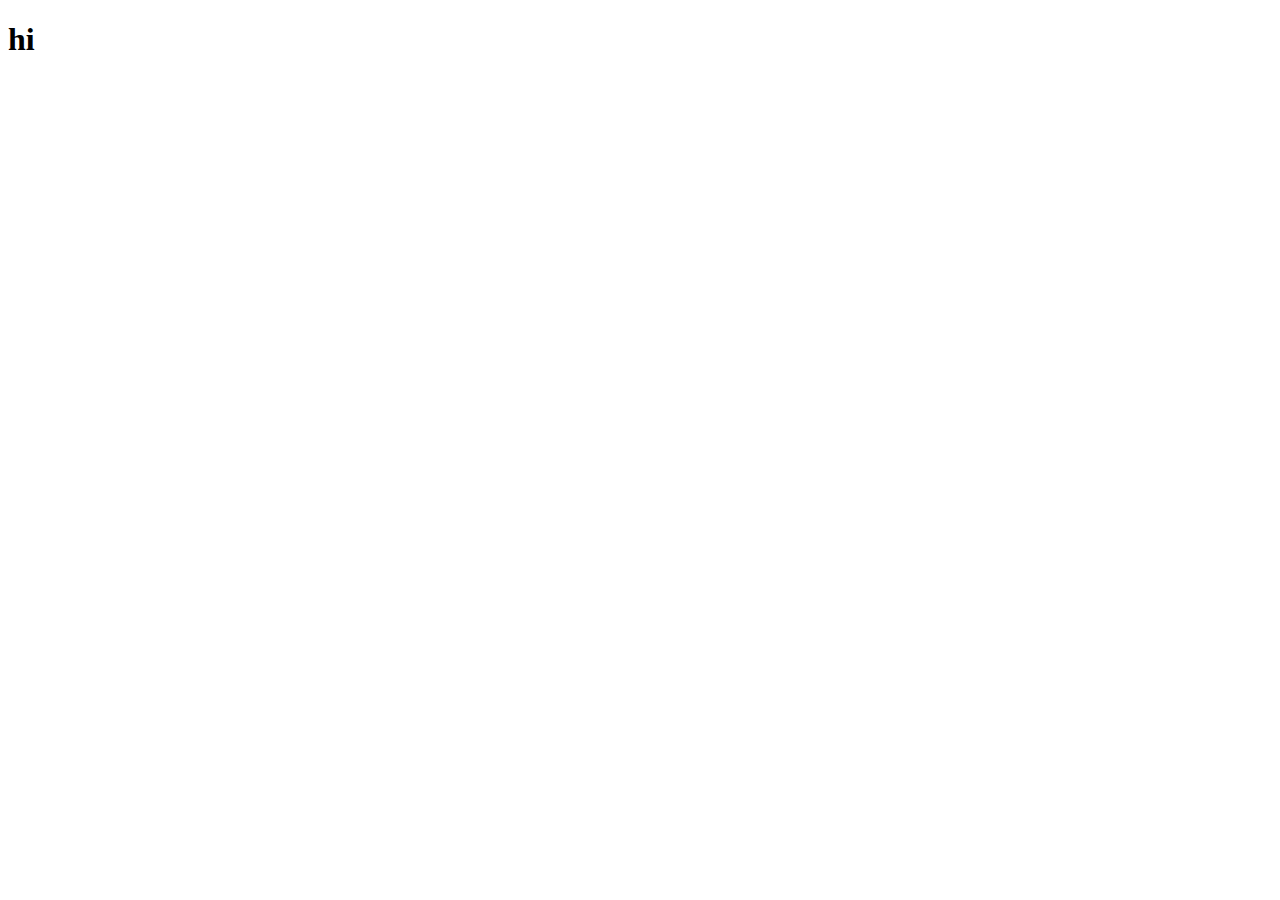
==== index.html @ 35121a86 "Create index.html" ====
<!DOCTYPE html>
<html lang="en">
<head>
    <meta charset="UTF-8">
    <meta name="viewport" content="width=device-width, initial-scale=1.0">
    <title>Document</title>
</head>
<body>
    <h1>hi</h1>
</body>
</html>
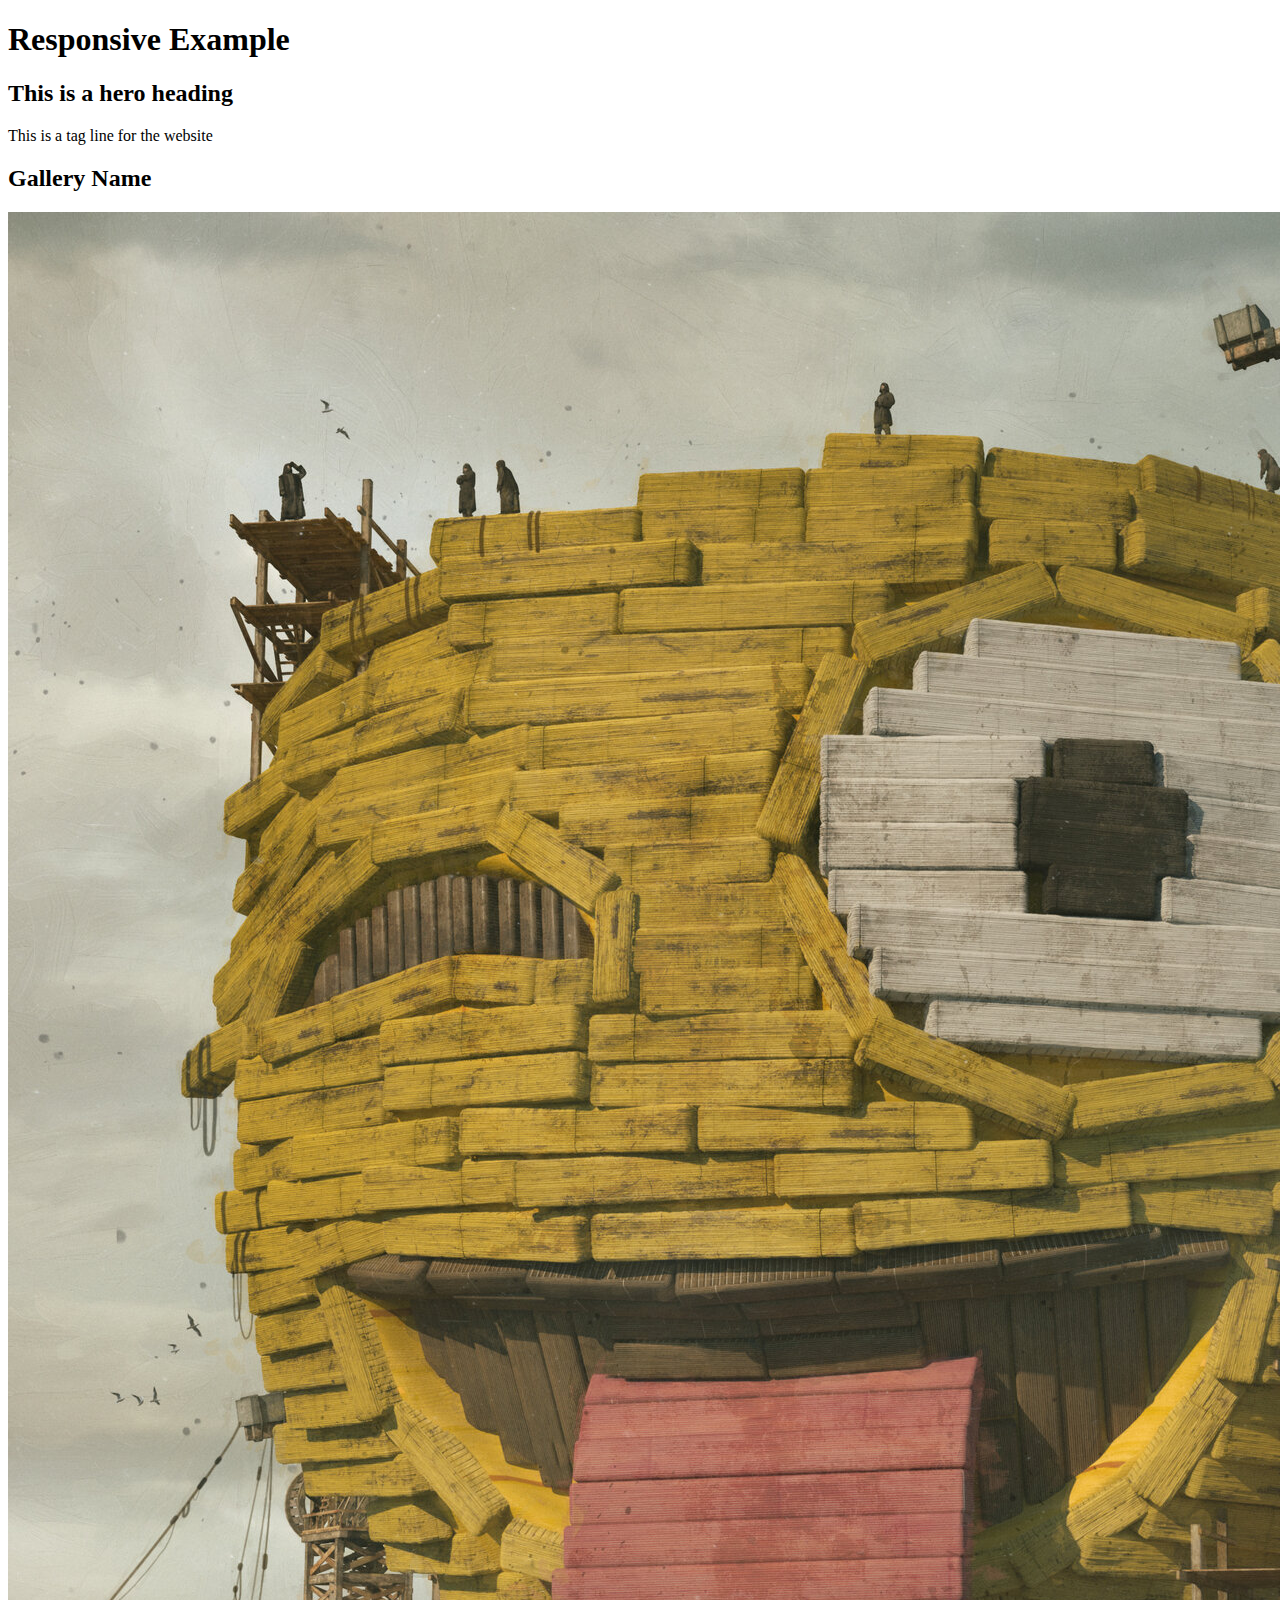
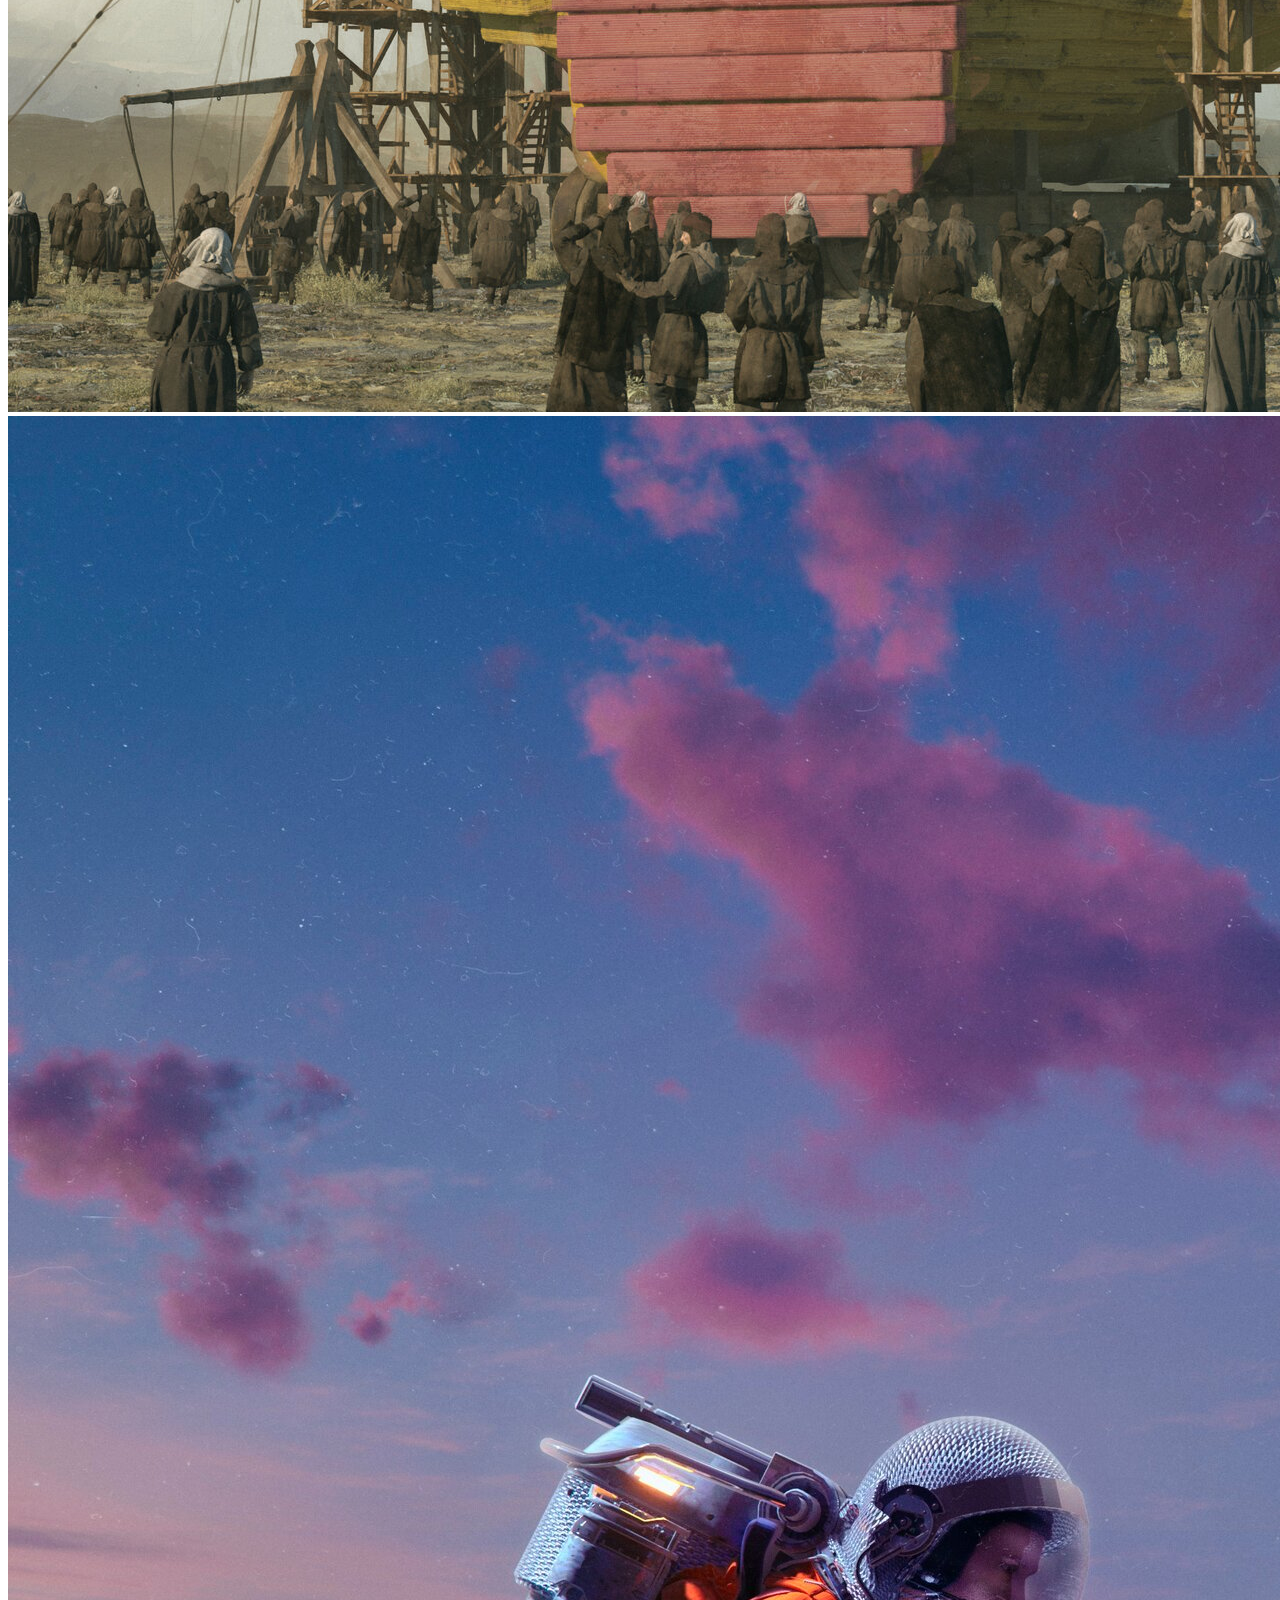
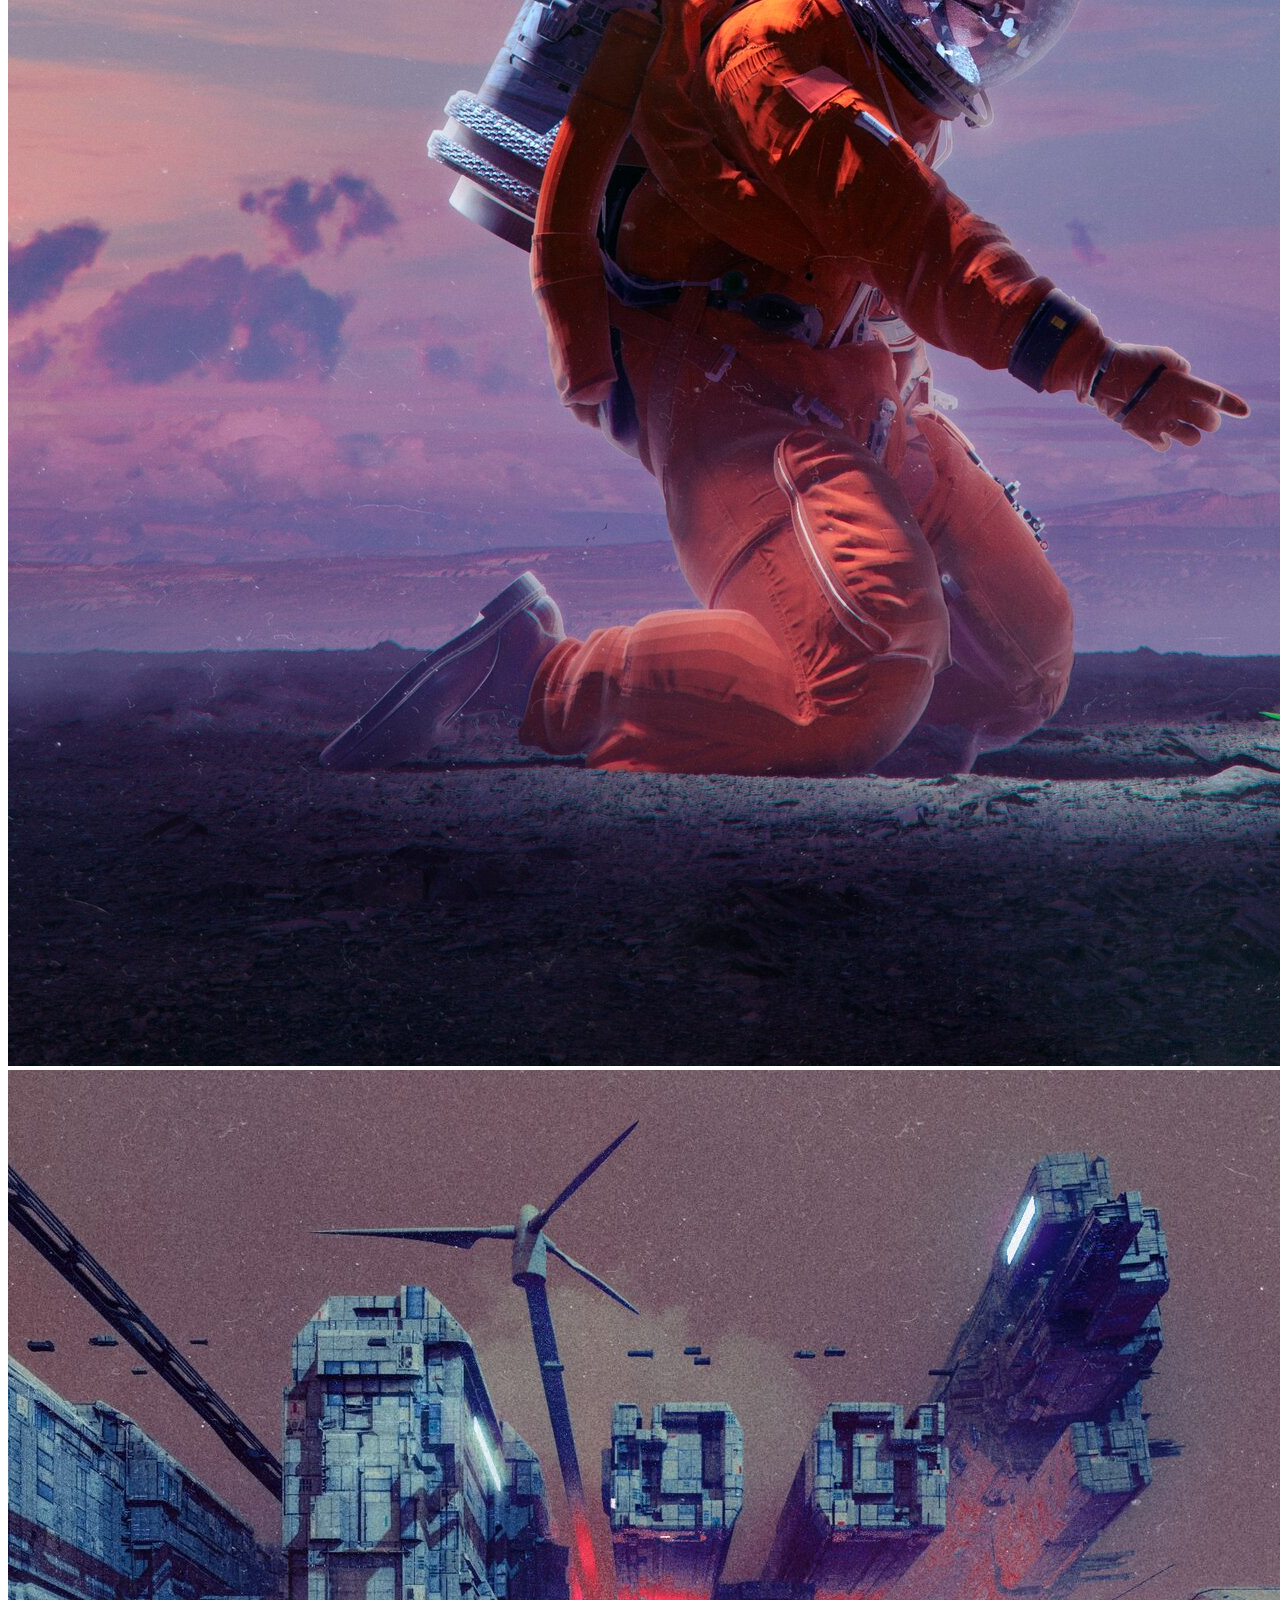
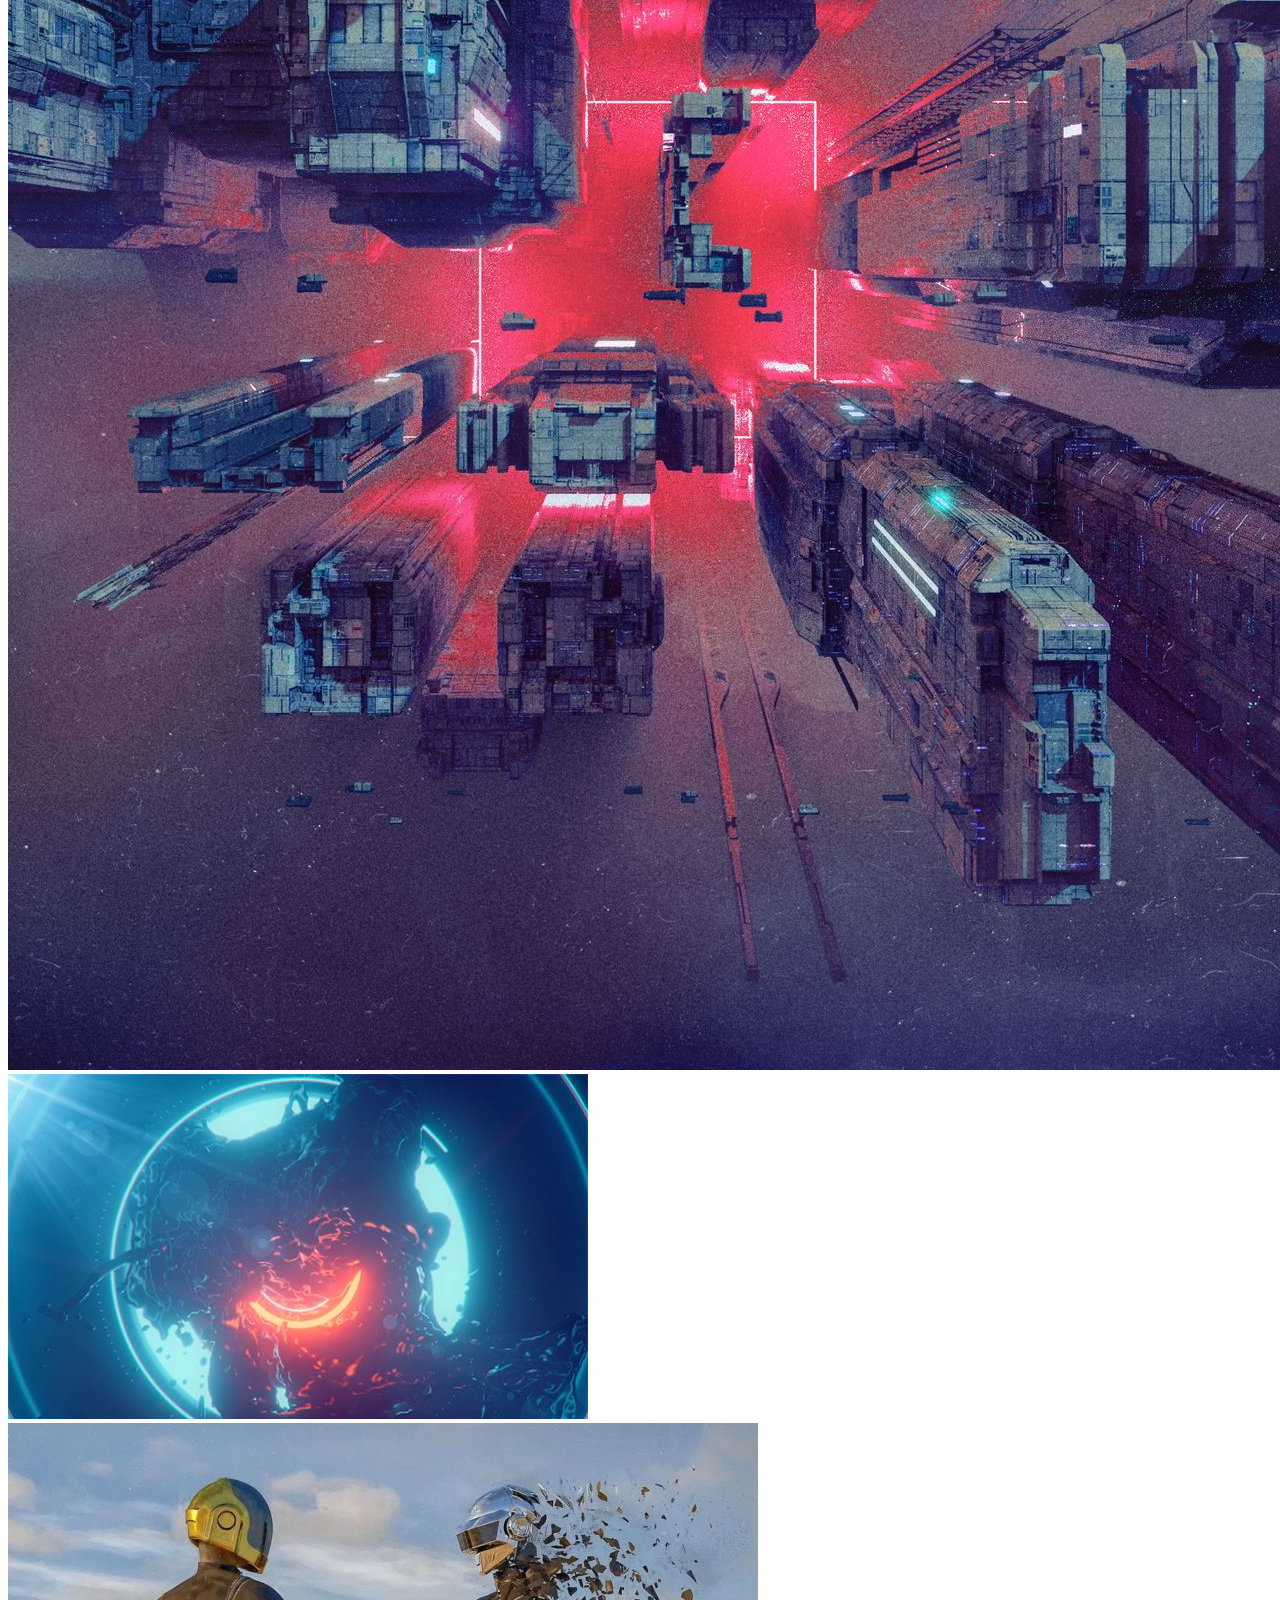
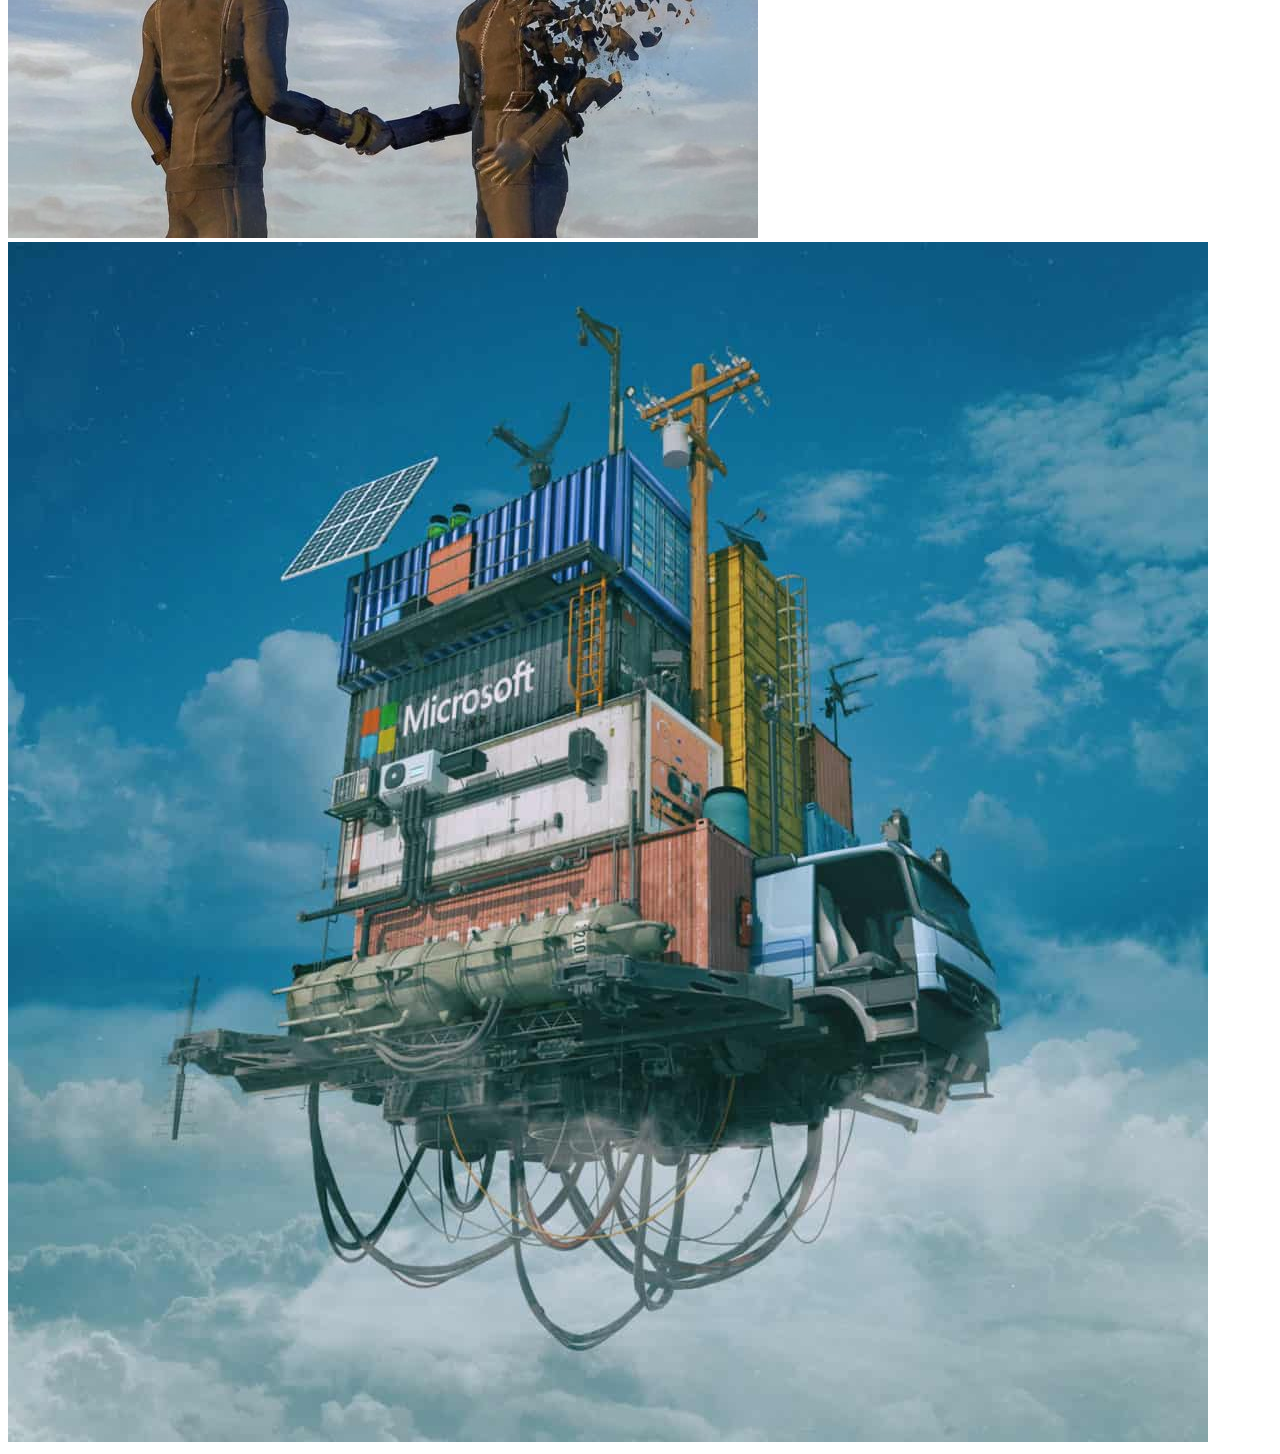
==== commit e12a050e: "update ig" ====
--- a/index.html
+++ b/index.html
@@ -3,9 +3,32 @@
 <head>
     <meta charset="UTF-8">
     <meta name="viewport" content="width=device-width, initial-scale=1.0">
-    <title>Document</title>
+    <title>Web Tech 3 - Week 3/Fall 2023</title>
+    <link rel="stylesheet" href="css/styles.css">
 </head>
 <body>
-    <h1>hi</h1>
+
+    <header>
+        <h1>Responsive Example</h1>
+    </header>
+
+    <div class="hero">
+        <h2>This is a hero heading</h2>
+        <p>This is a tag line for the website</p>
+    </div>
+
+    <section class="gallery">
+        <h2>Gallery Name</h2>
+        <div class="gallery-images">
+            <img src="/beeple-responsive-start 2/beeple-responsive-start/images/example1.jpg" alt="Image Description">
+            <img src="/beeple-responsive-start 2/beeple-responsive-start/images/example2.jpg" alt="Image Description">
+            <img src="/beeple-responsive-start 2/beeple-responsive-start/images/example3.jpg" alt="Image Description">
+            <img src="/beeple-responsive-start 2/beeple-responsive-start/images/example4.jpg" alt="Image Description">
+            <img src="/beeple-responsive-start 2/beeple-responsive-start/images/example5.jpg" alt="Image Description">
+            <img src="/beeple-responsive-start 2/beeple-responsive-start/images/example6.jpg" alt="Image Description">
+
+        </div>
+    </section>
+
 </body>
 </html>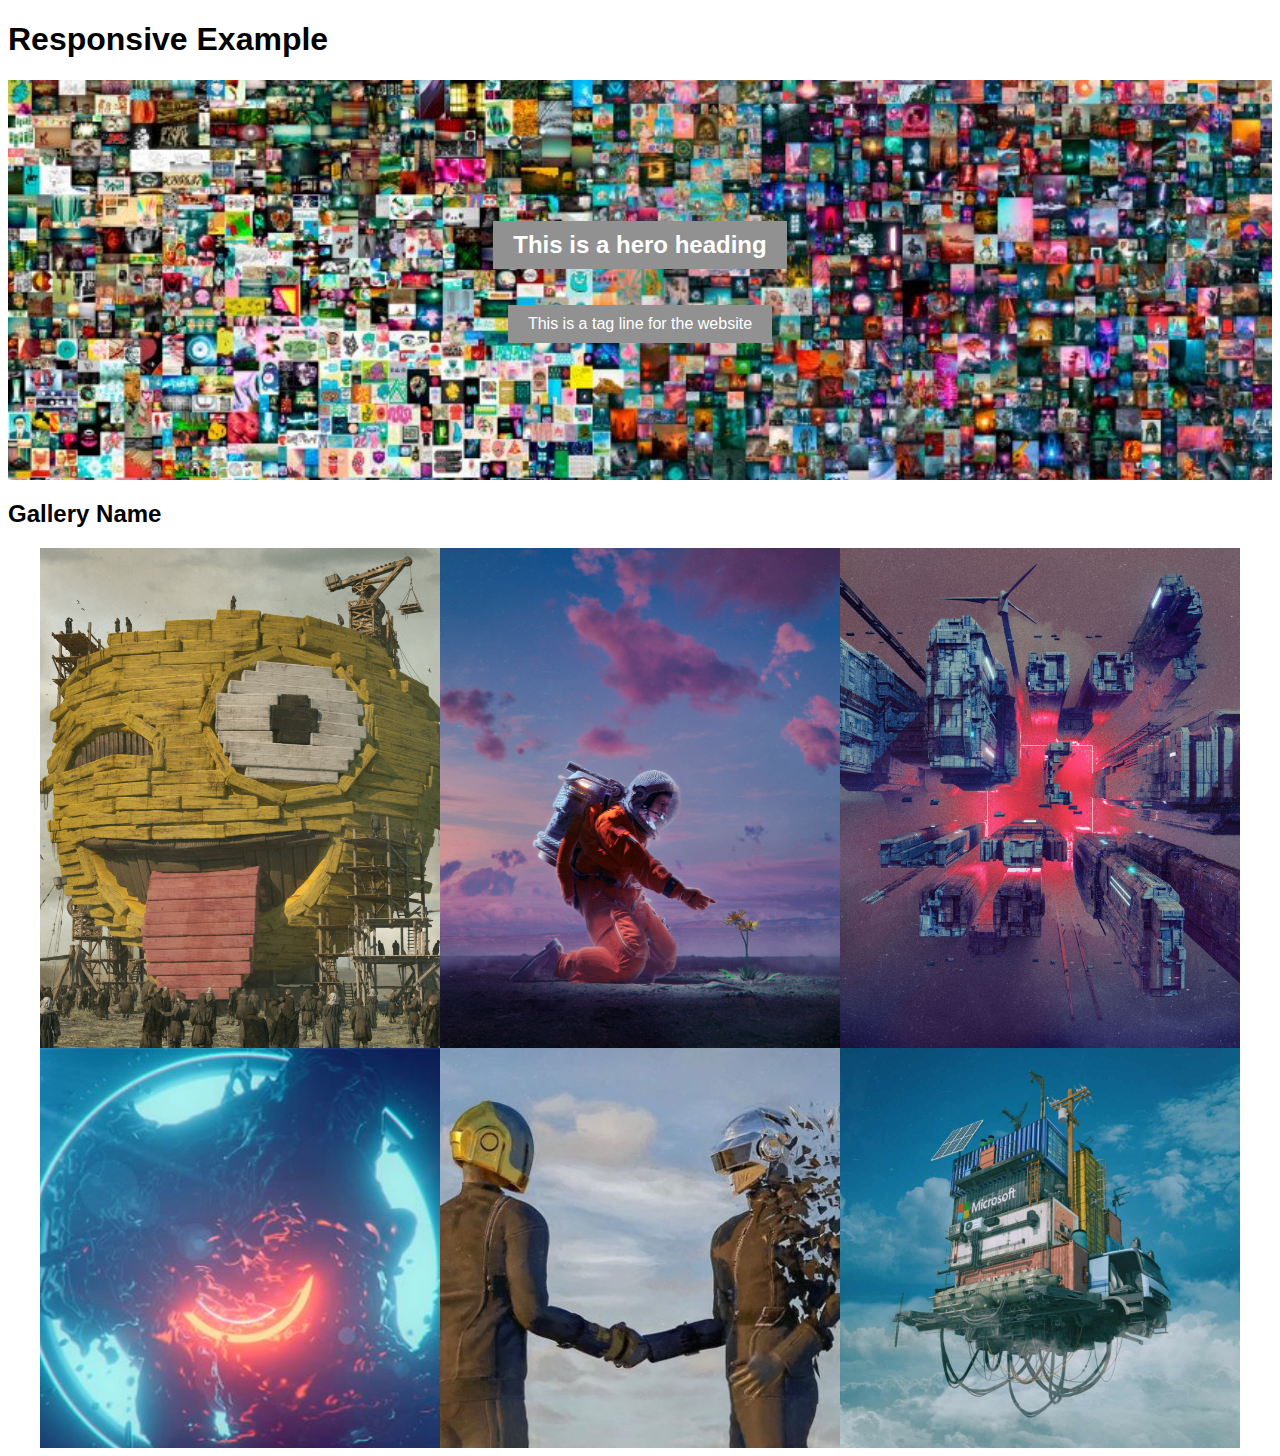
==== commit db685826: "update 2" ====
--- a/index.html
+++ b/index.html
@@ -20,13 +20,12 @@
     <section class="gallery">
         <h2>Gallery Name</h2>
         <div class="gallery-images">
-            <img src="/beeple-responsive-start 2/beeple-responsive-start/images/example1.jpg" alt="Image Description">
-            <img src="/beeple-responsive-start 2/beeple-responsive-start/images/example2.jpg" alt="Image Description">
-            <img src="/beeple-responsive-start 2/beeple-responsive-start/images/example3.jpg" alt="Image Description">
-            <img src="/beeple-responsive-start 2/beeple-responsive-start/images/example4.jpg" alt="Image Description">
-            <img src="/beeple-responsive-start 2/beeple-responsive-start/images/example5.jpg" alt="Image Description">
-            <img src="/beeple-responsive-start 2/beeple-responsive-start/images/example6.jpg" alt="Image Description">
-
+            <img src="beeple-responsive-start/images/example1.jpg" alt="Image Description">
+            <img src="beeple-responsive-start/images/example2.jpg" alt="Image Description">
+            <img src="beeple-responsive-start/images/example3.jpg" alt="Image Description">
+            <img src="beeple-responsive-start/images/example4.jpg" alt="Image Description">
+            <img src="beeple-responsive-start/images/example5.jpg" alt="Image Description">
+            <img src="beeple-responsive-start/images/example6.jpg" alt="Image Description">
         </div>
     </section>
 
--- a/css/styles.css
+++ b/css/styles.css
@@ -0,0 +1,49 @@
+html{
+    font-family: sans-serif;
+}
+
+.gallery-images{
+    display: grid;
+    grid-template-columns: 1fr 1fr 1fr;
+    max-width: 1200px;
+    margin: 0 auto;
+}
+
+.gallery-images img{
+    width: 100%;
+    height: 100%;
+    object-fit: cover;
+}
+
+.hero{
+    background-image: url(/beeple-responsive-start/images/composite.jpg);
+    background-size: cover;
+    min-height: 400px;
+    display: flex;
+    flex-direction: column;
+    justify-content: center;
+    align-items: center;
+}
+
+.hero h2, .hero p{
+    background-color: #919191;
+    color: #fff;
+    padding: 0.625rem 1.25rem;
+}
+
+
+
+/*order matters!*/
+/*if the screen is less than 768px wide, run this css*//*TABLET*/
+@media screen and (max-width: 768px){
+    .gallery-images{
+        grid-template-columns: 1fr 1fr;
+    }
+}
+
+/*if the screen is less than 480px wide, run this css*//*MOBILE*/
+@media screen and (max-width: 480px){
+    .gallery-images{
+        grid-template-columns: 1fr;
+    }
+}